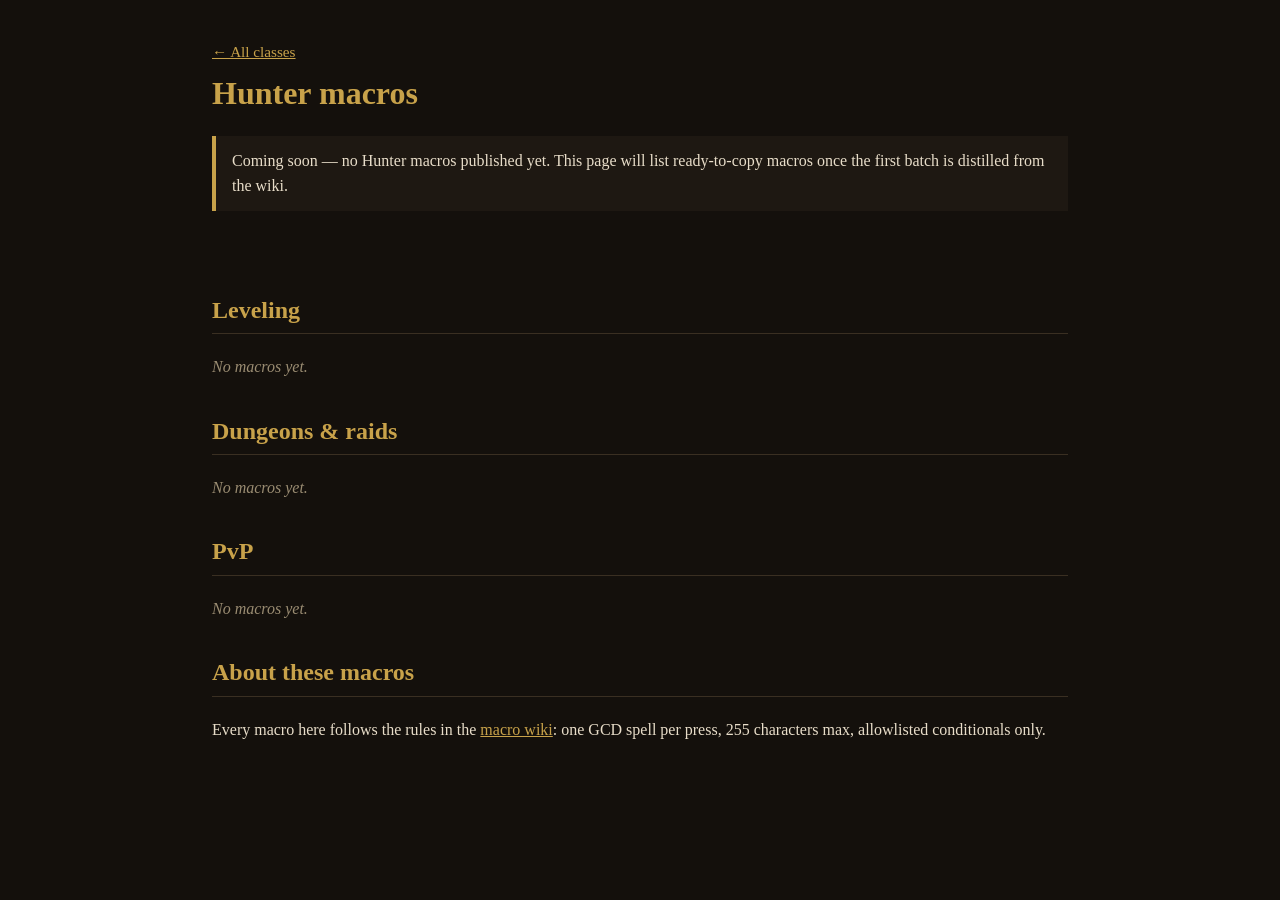
==== classes/hunter.html @ 4299bba8 "Add static Pages site: class grid plus 9 coming-soon class pages" ====
<!DOCTYPE html>
<html lang="en">
<head>
<meta charset="utf-8">
<meta name="viewport" content="width=device-width, initial-scale=1">
<title>Hunter Macros — WoW Forever Macro Compendium</title>
<link rel="stylesheet" href="../assets/style.css">
</head>
<body>
<header>
<nav class="back"><a href="../">← All classes</a></nav>
<h1>Hunter macros</h1>
<p class="coming-soon">Coming soon — no Hunter macros published yet. This page will list ready-to-copy macros once the first batch is distilled from the wiki.</p>
</header>
<main>
<section>
<h2>Leveling</h2>
<p class="empty">No macros yet.</p>
</section>
<section>
<h2>Dungeons &amp; raids</h2>
<p class="empty">No macros yet.</p>
</section>
<section>
<h2>PvP</h2>
<p class="empty">No macros yet.</p>
</section>
<section>
<h2>About these macros</h2>
<p>Every macro here follows the rules in the <a href="https://github.com/vocino/wow-macros/wiki">macro wiki</a>: one GCD spell per press, 255 characters max, allowlisted conditionals only.</p>
</section>
</main>
</body>
</html>
---- assets/style.css ----
:root {
  color-scheme: dark;
  --bg: #14100c;
  --panel: #1e1812;
  --gold: #c8a24a;
  --text: #e8ddc9;
  --muted: #9a8c72;
  --line: #3a2f22;
}

* { box-sizing: border-box; }

body {
  margin: 0;
  background: var(--bg);
  color: var(--text);
  font-family: Georgia, "Times New Roman", serif;
  line-height: 1.6;
}

header, main, footer {
  max-width: 56rem;
  margin: 0 auto;
  padding: 1rem 1.25rem;
}

header { padding-top: 2.5rem; }

h1 { color: var(--gold); margin: 0.25rem 0 0.5rem; }

a { color: var(--gold); }
a:hover { color: #ecd28a; }

nav.back { font-size: 0.95rem; }

.grid {
  display: grid;
  grid-template-columns: repeat(auto-fill, minmax(14rem, 1fr));
  gap: 1rem;
  list-style: none;
  padding: 0;
}

.grid a {
  display: block;
  background: var(--panel);
  border: 1px solid var(--line);
  border-radius: 0.5rem;
  padding: 1.25rem 1rem;
  text-decoration: none;
  color: var(--text);
  font-size: 1.15rem;
}

.grid a:hover { border-color: var(--gold); }

.grid small {
  display: block;
  color: var(--muted);
  font-size: 0.85rem;
  margin-top: 0.25rem;
}

.coming-soon {
  background: var(--panel);
  border-left: 4px solid var(--gold);
  padding: 0.75rem 1rem;
}

.empty { color: var(--muted); font-style: italic; }

section { margin-top: 2rem; }

h2 {
  color: var(--gold);
  border-bottom: 1px solid var(--line);
  padding-bottom: 0.25rem;
}

footer {
  color: var(--muted);
  font-size: 0.85rem;
  padding-bottom: 2rem;
}
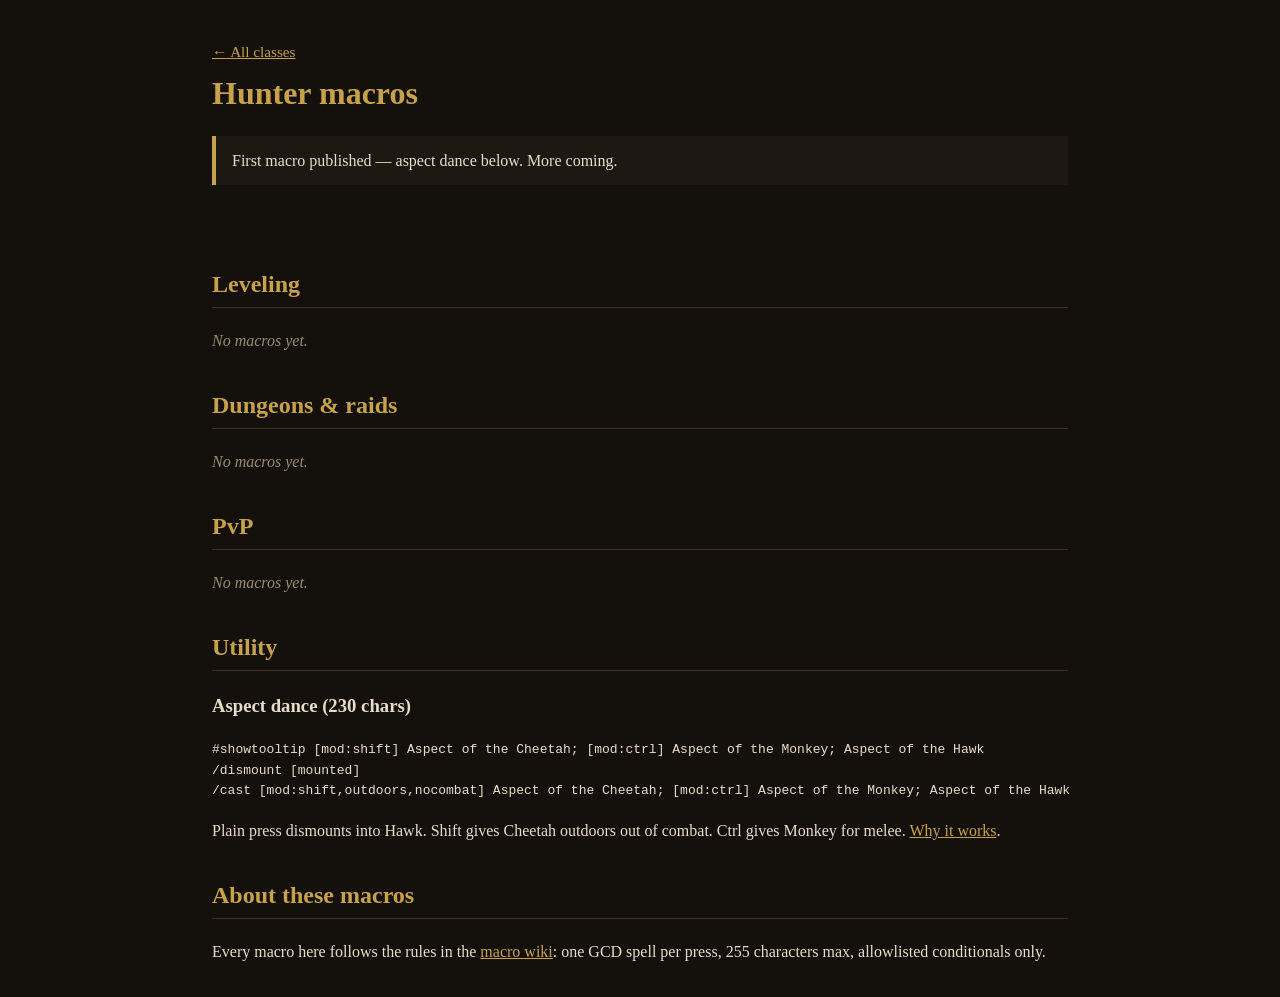
==== commit 25b0115a: "Add Hunter aspect-dance pattern (Hawk/Cheetah/Monkey + dismount)" ====
--- a/classes/hunter.html
+++ b/classes/hunter.html
@@ -10,7 +10,7 @@
 <header>
 <nav class="back"><a href="../">← All classes</a></nav>
 <h1>Hunter macros</h1>
-<p class="coming-soon">Coming soon — no Hunter macros published yet. This page will list ready-to-copy macros once the first batch is distilled from the wiki.</p>
+<p class="coming-soon">First macro published — aspect dance below. More coming.</p>
 </header>
 <main>
 <section>
@@ -26,6 +26,14 @@
 <p class="empty">No macros yet.</p>
 </section>
 <section>
+<h2>Utility</h2>
+<h3>Aspect dance (230 chars)</h3>
+<pre><code>#showtooltip [mod:shift] Aspect of the Cheetah; [mod:ctrl] Aspect of the Monkey; Aspect of the Hawk
+/dismount [mounted]
+/cast [mod:shift,outdoors,nocombat] Aspect of the Cheetah; [mod:ctrl] Aspect of the Monkey; Aspect of the Hawk</code></pre>
+<p>Plain press dismounts into Hawk. Shift gives Cheetah outdoors out of combat. Ctrl gives Monkey for melee. <a href="https://github.com/vocino/wow-macros/wiki/hunter-aspect-dance">Why it works</a>.</p>
+</section>
+<section>
 <h2>About these macros</h2>
 <p>Every macro here follows the rules in the <a href="https://github.com/vocino/wow-macros/wiki">macro wiki</a>: one GCD spell per press, 255 characters max, allowlisted conditionals only.</p>
 </section>
